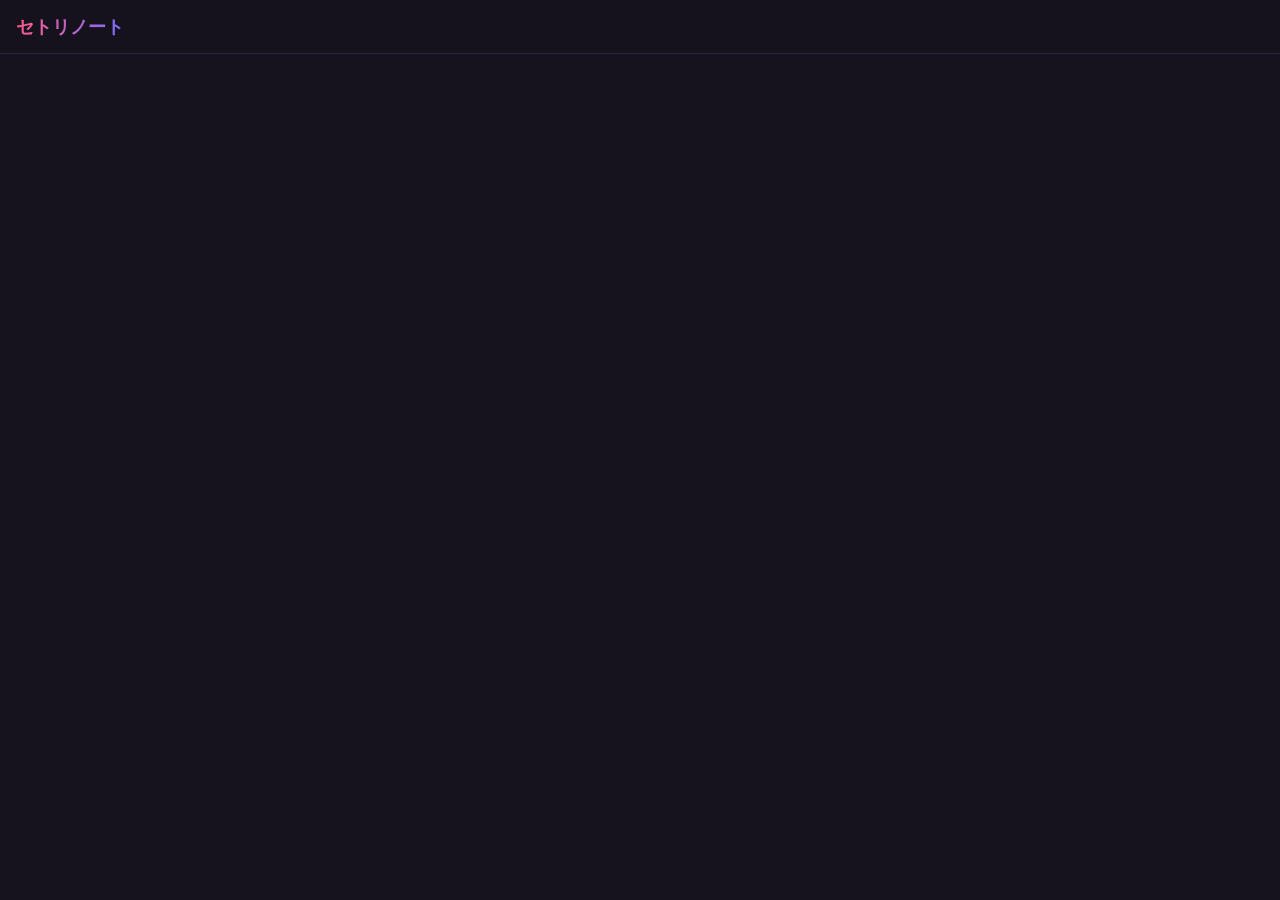
==== setlist-app/index.html @ 2faf9be1 "セトリ記録アプリの画面骨組みとスタイルを追加（作業途中） app.js（アプリ本体）は未実装。  Co-Authored-By: Claude Opus 5.5 <noreply@anthropic." ====
<!doctype html>
<html lang="ja">
<head>
  <meta charset="utf-8">
  <meta name="viewport" content="width=device-width, initial-scale=1, viewport-fit=cover">
  <meta name="theme-color" content="#16131f">
  <title>セトリノート</title>
  <link rel="stylesheet" href="style.css">
</head>
<body>
  <header class="app-header">
    <a href="#/" class="logo">セトリノート</a>
  </header>

  <main id="app"></main>

  <dialog id="share-dialog">
    <form method="dialog" class="dialog-body">
      <h2>シェア</h2>
      <label class="check">
        <input type="checkbox" id="share-include-memo" checked>
        曲ごとの感想・MCメモも含める
      </label>
      <div class="share-actions">
        <button type="button" data-share="x">X(Twitter)にポスト</button>
        <button type="button" data-share="image">画像を作る</button>
        <button type="button" data-share="link">閲覧用リンクをコピー</button>
        <button type="button" data-share="text">テキストをコピー</button>
      </div>
      <img id="share-preview" alt="シェア画像のプレビュー" hidden>
      <div id="share-image-actions" class="share-actions" hidden>
        <button type="button" data-share="image-native">画像をシェア</button>
        <button type="button" data-share="image-download">画像を保存</button>
      </div>
      <p id="share-status" class="hint" role="status"></p>
      <button value="close" class="secondary">閉じる</button>
    </form>
  </dialog>

  <div id="toast" role="status" aria-live="polite"></div>

  <script src="app.js"></script>
</body>
</html>
---- setlist-app/style.css ----
:root {
  --bg: #16131f;
  --surface: #221d30;
  --surface-2: #2d2640;
  --text: #f1edf8;
  --muted: #a89fbd;
  --accent: #ff5c8a;
  --accent-2: #7c6cff;
  --mc: #3ec6b4;
  --encore: #ffc35c;
  --danger: #ff6b6b;
  --radius: 12px;
}

* { box-sizing: border-box; }

html, body {
  margin: 0;
  background: var(--bg);
  color: var(--text);
  font-family: system-ui, -apple-system, "Hiragino Sans", "Noto Sans JP", sans-serif;
  line-height: 1.6;
  -webkit-text-size-adjust: 100%;
}

a { color: var(--accent); }

.app-header {
  position: sticky;
  top: 0;
  z-index: 10;
  padding: 12px 16px;
  background: rgba(22, 19, 31, 0.92);
  backdrop-filter: blur(8px);
  border-bottom: 1px solid var(--surface-2);
}

.logo {
  font-weight: 800;
  font-size: 1.15rem;
  text-decoration: none;
  background: linear-gradient(90deg, var(--accent), var(--accent-2));
  -webkit-background-clip: text;
  background-clip: text;
  color: transparent;
}

main {
  max-width: 640px;
  margin: 0 auto;
  padding: 16px 16px 120px;
}

h1, h2, h3 { line-height: 1.3; margin: 0 0 8px; }
h1 { font-size: 1.4rem; }
h2 { font-size: 1.1rem; }

.hint { color: var(--muted); font-size: 0.85rem; }

button, .button {
  font: inherit;
  border: none;
  border-radius: var(--radius);
  padding: 10px 16px;
  background: var(--accent);
  color: #fff;
  font-weight: 700;
  cursor: pointer;
  text-decoration: none;
  display: inline-block;
  text-align: center;
}
button.secondary, .button.secondary { background: var(--surface-2); color: var(--text); }
button.danger { background: transparent; color: var(--danger); border: 1px solid var(--danger); }
button.icon {
  padding: 6px 10px;
  background: var(--surface-2);
  color: var(--text);
  font-weight: 400;
  min-width: 36px;
}
button:disabled { opacity: 0.35; cursor: default; }

input, textarea {
  font: inherit;
  width: 100%;
  padding: 10px 12px;
  border-radius: 10px;
  border: 1px solid var(--surface-2);
  background: var(--bg);
  color: var(--text);
  font-size: 16px; /* iOSのズーム防止 */
}
textarea { resize: vertical; min-height: 3em; }
input:focus, textarea:focus { outline: 2px solid var(--accent-2); border-color: transparent; }

label { display: block; font-size: 0.85rem; color: var(--muted); margin: 12px 0 4px; }
label.check { display: flex; gap: 8px; align-items: center; color: var(--text); font-size: 0.95rem; }
label.check input { width: auto; }

.card {
  background: var(--surface);
  border-radius: var(--radius);
  padding: 16px;
  margin-bottom: 12px;
}

.row { display: flex; gap: 8px; align-items: center; }
.row > .grow { flex: 1; min-width: 0; }
.stack { display: flex; flex-direction: column; gap: 8px; }
.toolbar { display: flex; gap: 8px; flex-wrap: wrap; margin: 16px 0; }

/* ライブ一覧 */
.live-list { list-style: none; padding: 0; margin: 0; }
.live-list a {
  display: block;
  text-decoration: none;
  color: inherit;
}
.live-list .date { color: var(--muted); font-size: 0.85rem; }
.live-list .title { font-weight: 700; font-size: 1.05rem; }
.live-list .meta { color: var(--muted); font-size: 0.85rem; }

.empty { text-align: center; color: var(--muted); padding: 40px 0; }

/* セトリ */
.setlist { list-style: none; padding: 0; margin: 0; }
.item {
  background: var(--surface);
  border-radius: var(--radius);
  padding: 12px;
  margin-bottom: 8px;
  border-left: 4px solid var(--accent);
}
.item.mc { border-left-color: var(--mc); }
.item.encore {
  border-left-color: var(--encore);
  background: transparent;
  text-align: center;
  color: var(--encore);
  font-weight: 700;
  letter-spacing: 0.1em;
}
.item .num {
  font-weight: 800;
  color: var(--accent);
  min-width: 2.6em;
  font-variant-numeric: tabular-nums;
}
.item.mc .num { color: var(--mc); }
.item .song-title { font-weight: 700; }
.item .memo {
  margin-top: 6px;
  white-space: pre-wrap;
  color: var(--text);
  font-size: 0.95rem;
}
.item .memo:empty { display: none; }
.item textarea { margin-top: 8px; }
.item .controls { display: flex; gap: 4px; }

.add-bar {
  position: fixed;
  left: 0; right: 0; bottom: 0;
  padding: 12px 16px calc(12px + env(safe-area-inset-bottom));
  background: rgba(22, 19, 31, 0.95);
  border-top: 1px solid var(--surface-2);
  backdrop-filter: blur(8px);
}
.add-bar .inner { max-width: 640px; margin: 0 auto; }
.add-bar .types { display: flex; gap: 6px; margin-bottom: 8px; }
.add-bar .types button { flex: 1; padding: 6px; font-size: 0.85rem; }
.add-bar .types button[aria-pressed="false"] { background: var(--surface-2); color: var(--muted); }

.view-header .artist { color: var(--accent); font-weight: 700; }
.view-header .meta { color: var(--muted); font-size: 0.9rem; }
.overall-memo { white-space: pre-wrap; }

.banner {
  background: var(--surface-2);
  border-radius: var(--radius);
  padding: 10px 14px;
  font-size: 0.9rem;
  margin-bottom: 16px;
}

/* ダイアログ */
dialog {
  border: none;
  border-radius: 16px;
  background: var(--surface);
  color: var(--text);
  padding: 0;
  width: min(92vw, 480px);
  max-height: 90vh;
}
dialog::backdrop { background: rgba(0, 0, 0, 0.6); }
.dialog-body { padding: 20px; display: flex; flex-direction: column; gap: 12px; }
.share-actions { display: grid; grid-template-columns: 1fr 1fr; gap: 8px; }
#share-preview { width: 100%; border-radius: 8px; }

#toast {
  position: fixed;
  left: 50%;
  bottom: 140px;
  transform: translateX(-50%);
  background: var(--text);
  color: var(--bg);
  padding: 8px 16px;
  border-radius: 999px;
  font-size: 0.9rem;
  opacity: 0;
  pointer-events: none;
  transition: opacity 0.2s;
  z-index: 100;
}
#toast.show { opacity: 1; }
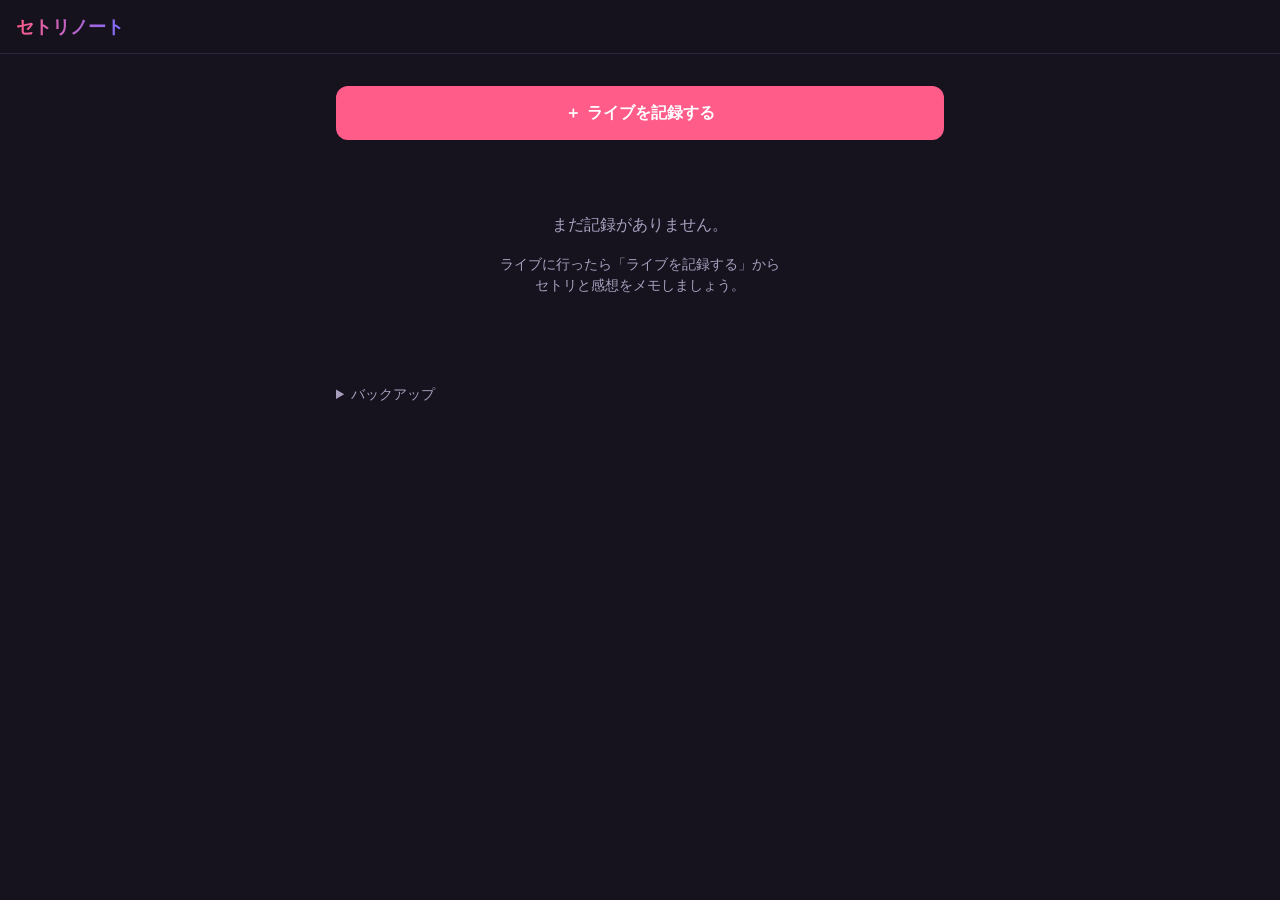
==== commit 6473e93d: "曲をアーティストの曲一覧から選んで追加できるようにする Apple Music の公開検索API（iTunes Search API）でアーティストの曲を取得し、 入力中の候補表示と、絞り込みできる曲" ====
--- a/setlist-app/index.html
+++ b/setlist-app/index.html
@@ -37,6 +37,20 @@
     </form>
   </dialog>
 
+  <dialog id="picker-dialog">
+    <div class="picker-body">
+      <div class="row">
+        <h2 class="grow" id="picker-artist">曲一覧</h2>
+        <button type="button" class="secondary small" data-action="change-artist">アーティストを変更</button>
+      </div>
+      <input id="picker-search" type="search" autocomplete="off" placeholder="曲名で絞り込み">
+      <p id="picker-status" class="hint" role="status"></p>
+      <ul id="picker-list" class="picker-list"></ul>
+      <p class="hint credit">曲の一覧は Apple Music の公開データから取得しています。</p>
+      <form method="dialog"><button class="secondary close-btn">閉じる</button></form>
+    </div>
+  </dialog>
+
   <div id="toast" role="status" aria-live="polite"></div>
 
   <script src="app.js"></script>
--- a/setlist-app/style.css
+++ b/setlist-app/style.css
@@ -215,3 +215,103 @@
   z-index: 100;
 }
 #toast.show { opacity: 1; }
+
+/* 編集画面の入力欄 */
+.item .title-input {
+  background: transparent;
+  border-color: transparent;
+  padding: 6px 8px;
+  font-weight: 700;
+}
+.item .title-input:focus { background: var(--bg); }
+.item textarea {
+  background: rgba(0, 0, 0, 0.18);
+  border-color: transparent;
+  font-size: 16px;
+  overflow: hidden;
+}
+.item.encore .row { justify-content: center; }
+.setlist .empty { list-style: none; }
+#add-form input[hidden] + button { flex: 1; }
+.toolbar .grow-btn { flex: 1; padding: 14px 16px; }
+
+/* バックアップ */
+.backup {
+  margin-top: 32px;
+  color: var(--muted);
+  font-size: 0.9rem;
+}
+.backup summary { cursor: pointer; }
+.file-btn { margin: 0; font-size: 1rem; color: var(--text); }
+
+.view-header h1 { margin-top: 4px; }
+.view-header .toolbar { margin-bottom: 0; }
+
+/* 曲名の候補（入力欄の上） */
+.suggest {
+  list-style: none;
+  margin: 0 0 8px;
+  padding: 4px;
+  background: var(--surface);
+  border-radius: var(--radius);
+  max-height: 40vh;
+  overflow-y: auto;
+}
+.suggest button {
+  width: 100%;
+  text-align: left;
+  background: transparent;
+  color: var(--text);
+  font-weight: 700;
+  padding: 10px 12px;
+}
+.suggest li + li { border-top: 1px solid var(--surface-2); }
+.list-btn { padding: 10px 12px; white-space: nowrap; }
+
+/* 曲一覧ダイアログ */
+#picker-dialog {
+  width: min(100vw, 640px);
+  max-width: 100vw;
+  height: 88vh;
+  max-height: 88vh;
+  margin: auto auto 0;
+  border-radius: 16px 16px 0 0;
+}
+.picker-body {
+  height: 100%;
+  display: flex;
+  flex-direction: column;
+  gap: 8px;
+  padding: 16px 16px calc(12px + env(safe-area-inset-bottom));
+}
+.picker-body h2 { margin: 0; min-width: 0; overflow-wrap: anywhere; }
+button.small { padding: 6px 10px; font-size: 0.8rem; font-weight: 400; }
+#picker-status:empty { display: none; }
+#picker-status { margin: 0; }
+.picker-list {
+  list-style: none;
+  margin: 0;
+  padding: 0;
+  flex: 1;
+  overflow-y: auto;
+  -webkit-overflow-scrolling: touch;
+}
+.pick-row {
+  width: 100%;
+  display: flex;
+  gap: 8px;
+  align-items: center;
+  text-align: left;
+  background: transparent;
+  color: var(--text);
+  font-weight: 700;
+  padding: 12px 4px;
+  border-radius: 0;
+  border-bottom: 1px solid var(--surface-2);
+}
+.pick-row .grow { flex: 1; min-width: 0; }
+.pick-row .hint { font-weight: 400; white-space: nowrap; }
+.pick-row.used { color: var(--muted); }
+.pick-row.free { color: var(--accent); }
+.credit { margin: 0; font-size: 0.75rem; }
+.close-btn { width: 100%; }
